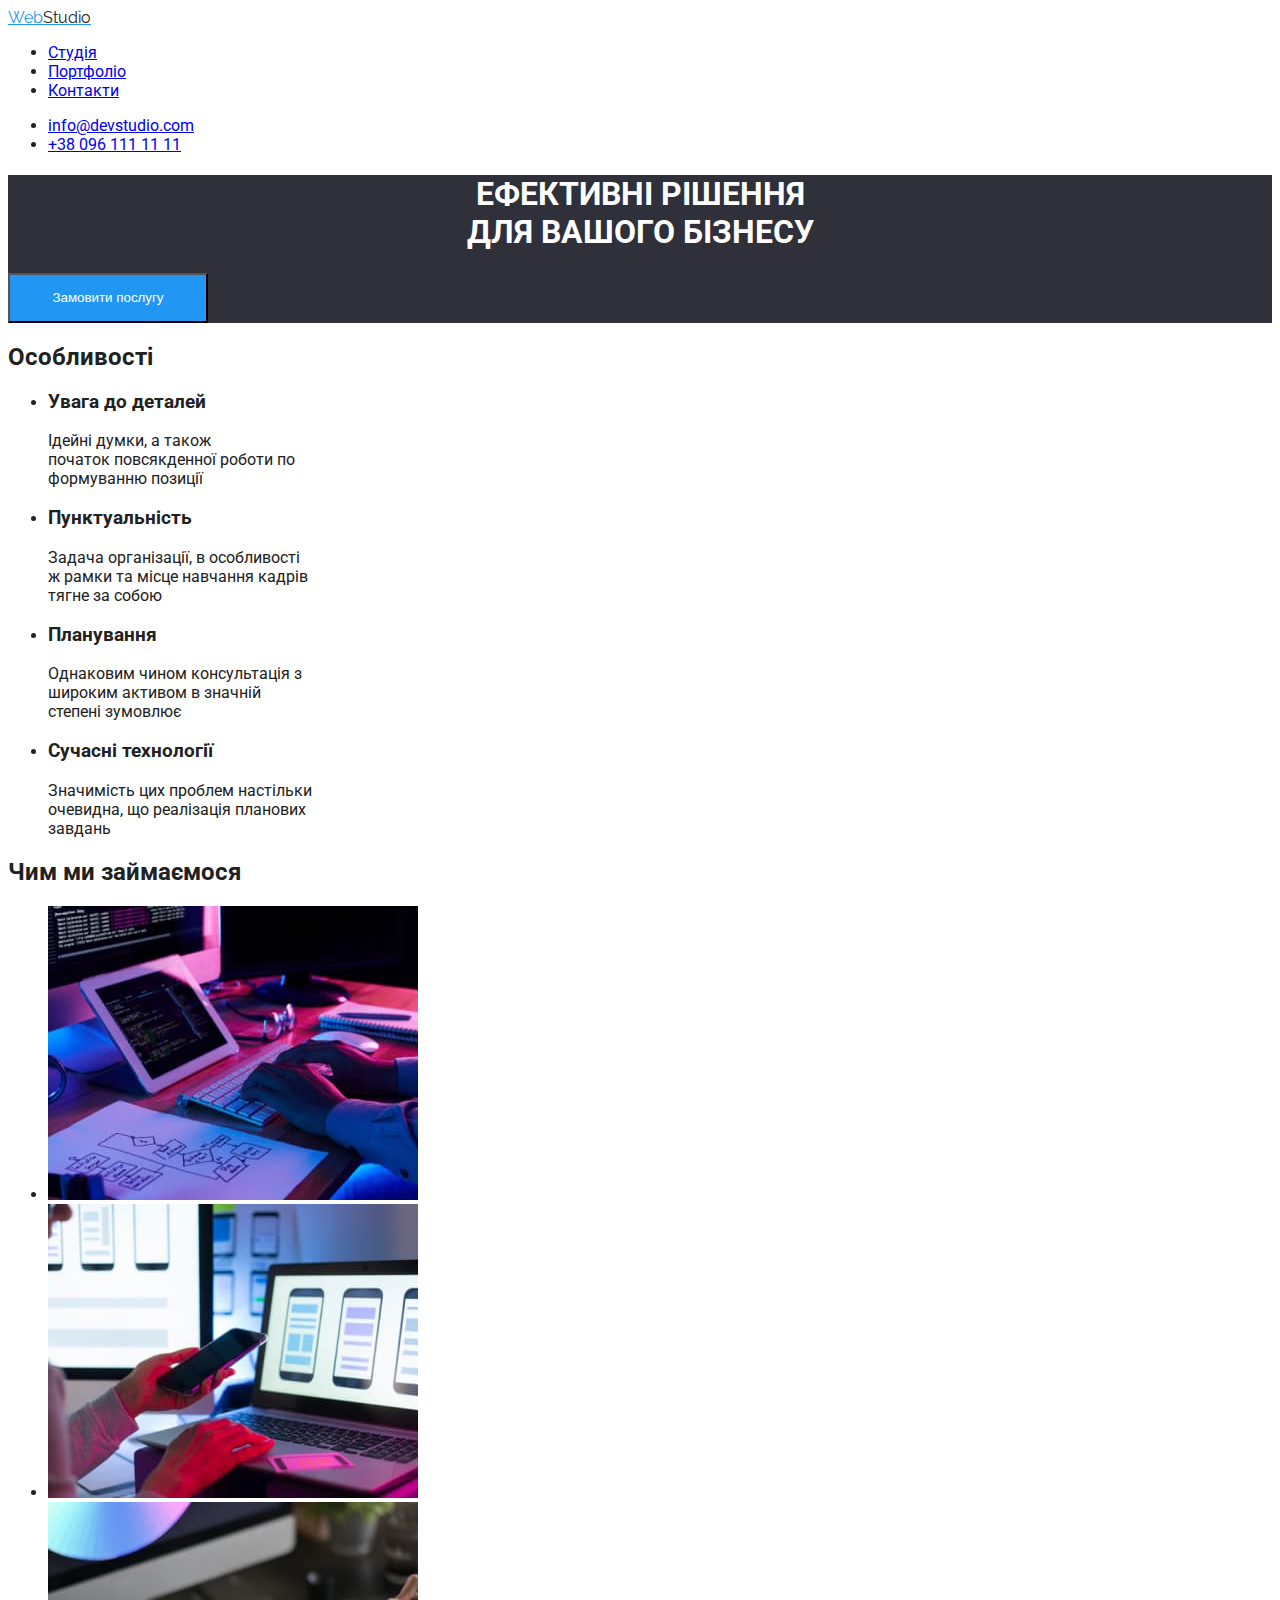
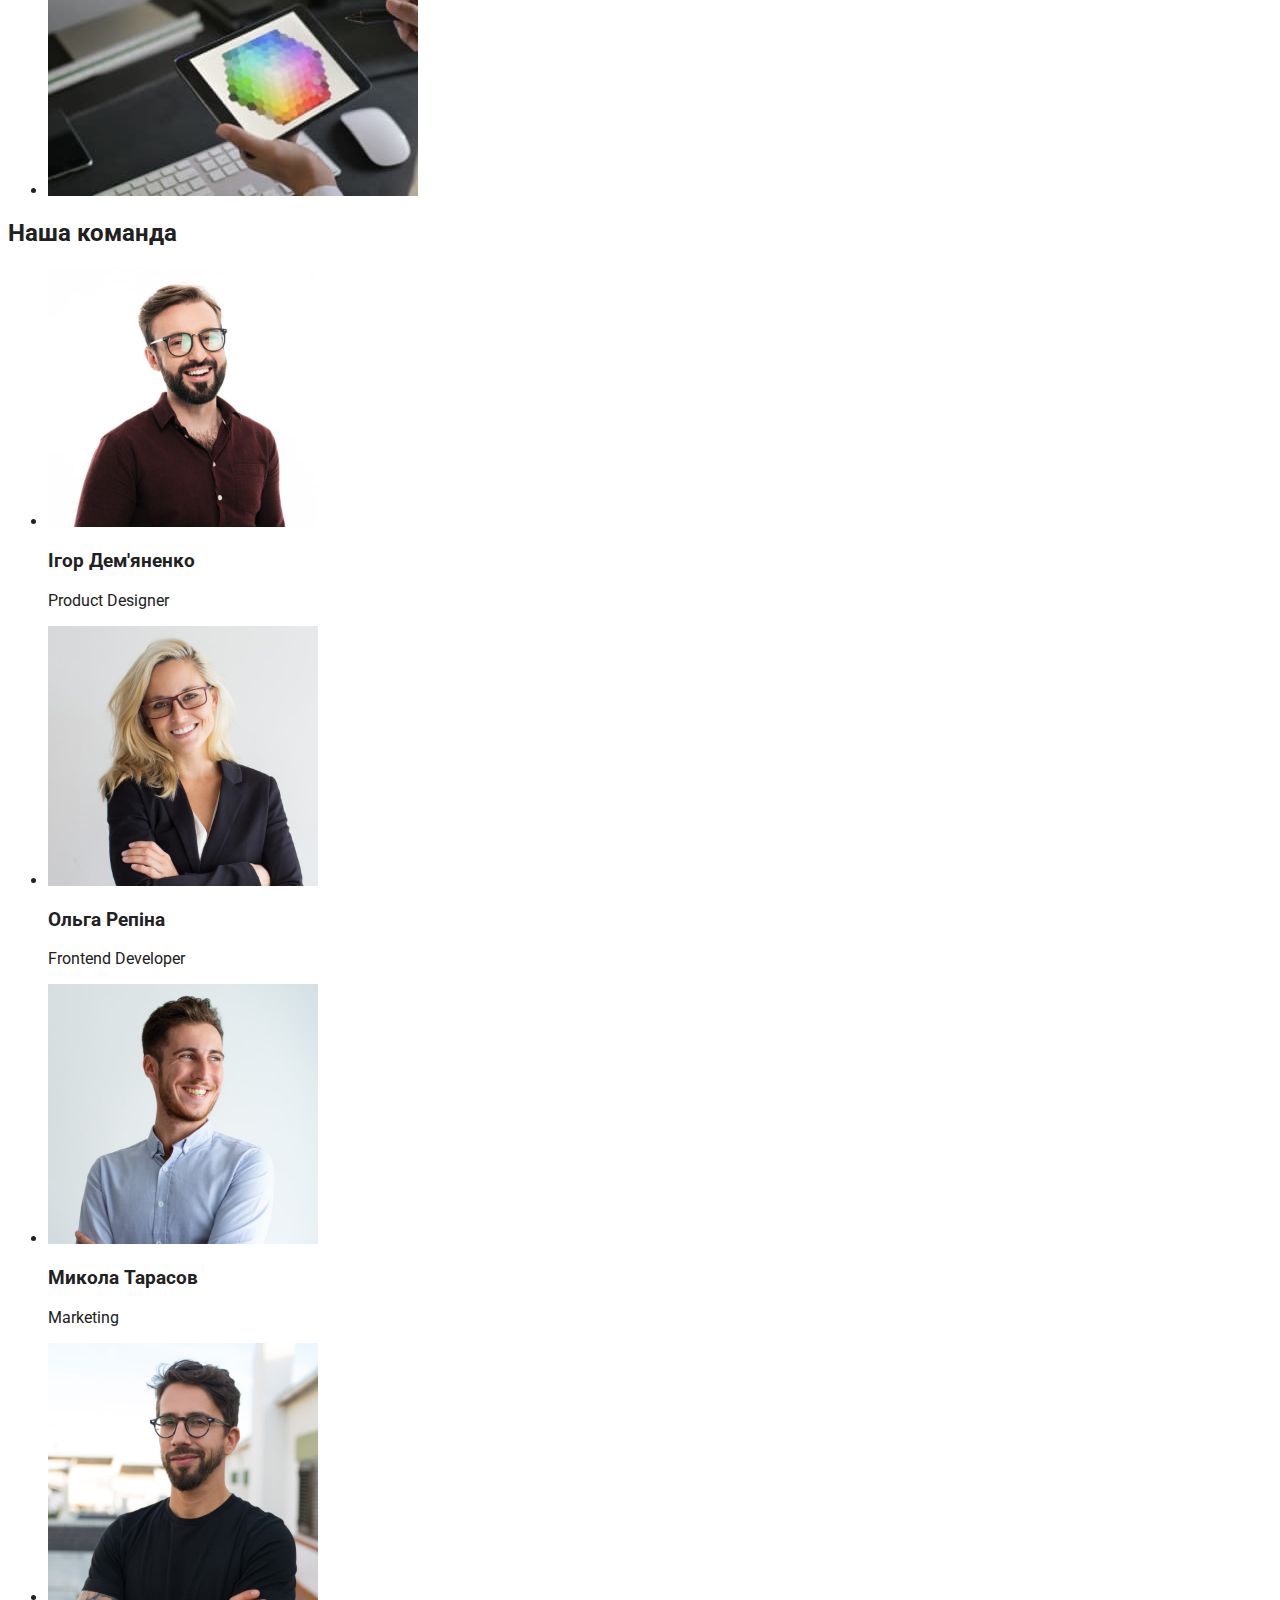
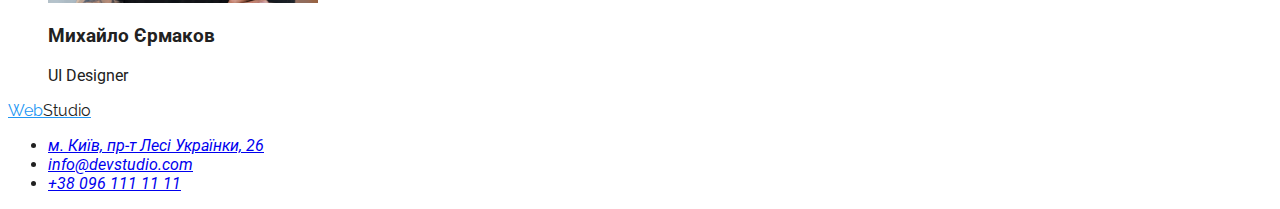
==== index.html @ 81fd1ab9 "Заново створений репозиторій" ====
<!DOCTYPE html>
<html lang="en">
<head>
    <meta charset="UTF-8">
    <meta http-equiv="X-UA-Compatible" content="IE=edge">
    <meta name="viewport" content="width=device-width, initial-scale=1.0">
    <title>WebStudio</title>
    <link rel="preconnect" href="https://fonts.googleapis.com">
    <link rel="preconnect" href="https://fonts.gstatic.com" crossorigin>
    <link href="https://fonts.googleapis.com/css2?family=Raleway:wght@700&family=Roboto:wght@400;500;700;900&display=swap" 
        rel="stylesheet">
    <link rel="stylesheet" href="./css/styles.css">
</head>
<body>
    <!-- Шапка сторінки    -->
    <header>
        <a href="./index.html" class="maintitle">Web<span class="titletextcolor">Studio</span></a>
        <nav>
            <ul>
                <li><a href="./index.html">Студія</a></li>
                <li><a href="./portfolio.html">Портфоліо</a></li>
                <li><a href="#">Контакти</a></li>
            </ul>
        </nav>
        <ul>
        <li><a href="mailto:info@devstudio.com">info@devstudio.com</a></li>
        <li><a href="tel:+380961111111">+38 096 111 11 11</a></li>
        </ul>
    </header>
    <!-- Основна частина сторінки    -->
    <main>
        <!-- Блок з гаслом та кнопкою замовлення послуг    -->
        <section class="hero">
            <h1 class="herotitle">ЕФЕКТИВНІ РІШЕННЯ <br> ДЛЯ ВАШОГО БІЗНЕСУ</h1>
            <button type="button" class="buttonmain">Замовити послугу</button>
        </section>
        <!-- Блок особливостей та чим ми займаємося    -->
        <section>
            <h2>Особливості</h2>
            <ul>
                <li>
                    <h3>Увага до деталей</h3>
                    <p>Ідейні думки, а також <br> початок повсякденної роботи по <br> формуванню позиції</p>
                </li>
                <li>
                    <h3>Пунктуальність</h3>
                    <p>Задача організації, в особливості <br> ж рамки та місце навчання кадрів <br> тягне за собою</p>
                </li>
                <li>
                    <h3>Планування</h3>
                    <p>Однаковим чином консультація з <br> широким активом в значній <br> степені зумовлює</p>
                </li>
                <li>
                    <h3>Сучасні технології</h3>
                    <p>Значимість цих проблем настільки <br> очевидна, що реалізація планових <br> завдань</p>
                </li>
            </ul>
        </section>
        <section>
            <h2>Чим ми займаємося</h2>
            <ul>
                <li><img src="./images/img1.1opt.jpg" alt="Створення плану дій" width="370"></li>
                <li><img src="./images/img1.2opt.jpg" alt="Розробка дизайну" width="370"></li>
                <li><img src="./images/img1.3opt.jpg" alt="Кольористика" width="370"></li>
            </ul>
        </section>
        <section>
            <h2>Наша команда</h2>
            <ul>
                <li>
                    <img src="./images/img2.1opt.jpg" alt="Ігор Дем'яненко" width="270">
                        <h3>Ігор Дем'яненко</h3>
                        <p>Product Designer</p>
                </li>
                <li>
                    <img src="./images/img2.2opt.jpg" alt="Ольга Репіна" width="270">
                        <h3>Ольга Репіна</h3>
                        <p>Frontend Developer</p>
                </li>
                <li>
                    <img src="./images/img2.3opt.jpg" alt="Микола Тарасов" width="270">
                        <h3>Микола Тарасов</h3>
                        <p>Marketing</p>
                </li>
                <li>
                    <img src="./images/img2.4opt.jpg" alt="Михайло Єрмаков" width="270">
                        <h3>Михайло Єрмаков</h3>
                        <p>UI Designer</p>
                </li>
            </ul>
        </section>
    </main>
    <!-- Підвал сторінки    -->
    <footer>
        <a href="./index.html" class="maintitle">Web<span class="titletextcolor">Studio</span></a>
        <address>
            <ul>
                <li><a href="https://goo.gl/maps/hZoYiyH5EYy9L1387">м. Київ, пр-т Лесі Українки, 26</a></li>
                <li><a href="mailto:info@devstudio.com">info@devstudio.com</a></li>
                <li><a href="tel:+380961111111">+38 096 111 11 11</a></li>
            </ul>
        </address>
    </footer>
</body>
</html>
---- css/styles.css ----
:root {
    --bluecolor: #2196f3;
    --whitecolor: #ffffff;
    --maincolor: #212121;
}
body {
    font-family: 'Roboto', 'Helvetica', sans-serif;
    color: var(--maincolor);
}
.maintitle {
    font-family: 'Raleway', sans-serif;
    color: var(--bluecolor);
}
.buttonmain {
    cursor: pointer;
    background: var(--bluecolor);
    color: var(--whitecolor);
    width: 200px;
    height: 50px;
}
.hero {
    background: #2f303a;
}
.herotitle {
    color: var(--whitecolor);
    text-align: center;
}
.filtrbutton {
    cursor: pointer;
    background-color: #f5f4fa;
    color: var(--maincolor);
}
.filtrbutton:hover, .filtrbutton:focus {
    cursor: pointer;
    background-color: var(--bluecolor);
    color: var(--whitecolor); 
}
.titletextcolor {
    color: var(--maincolor);
}
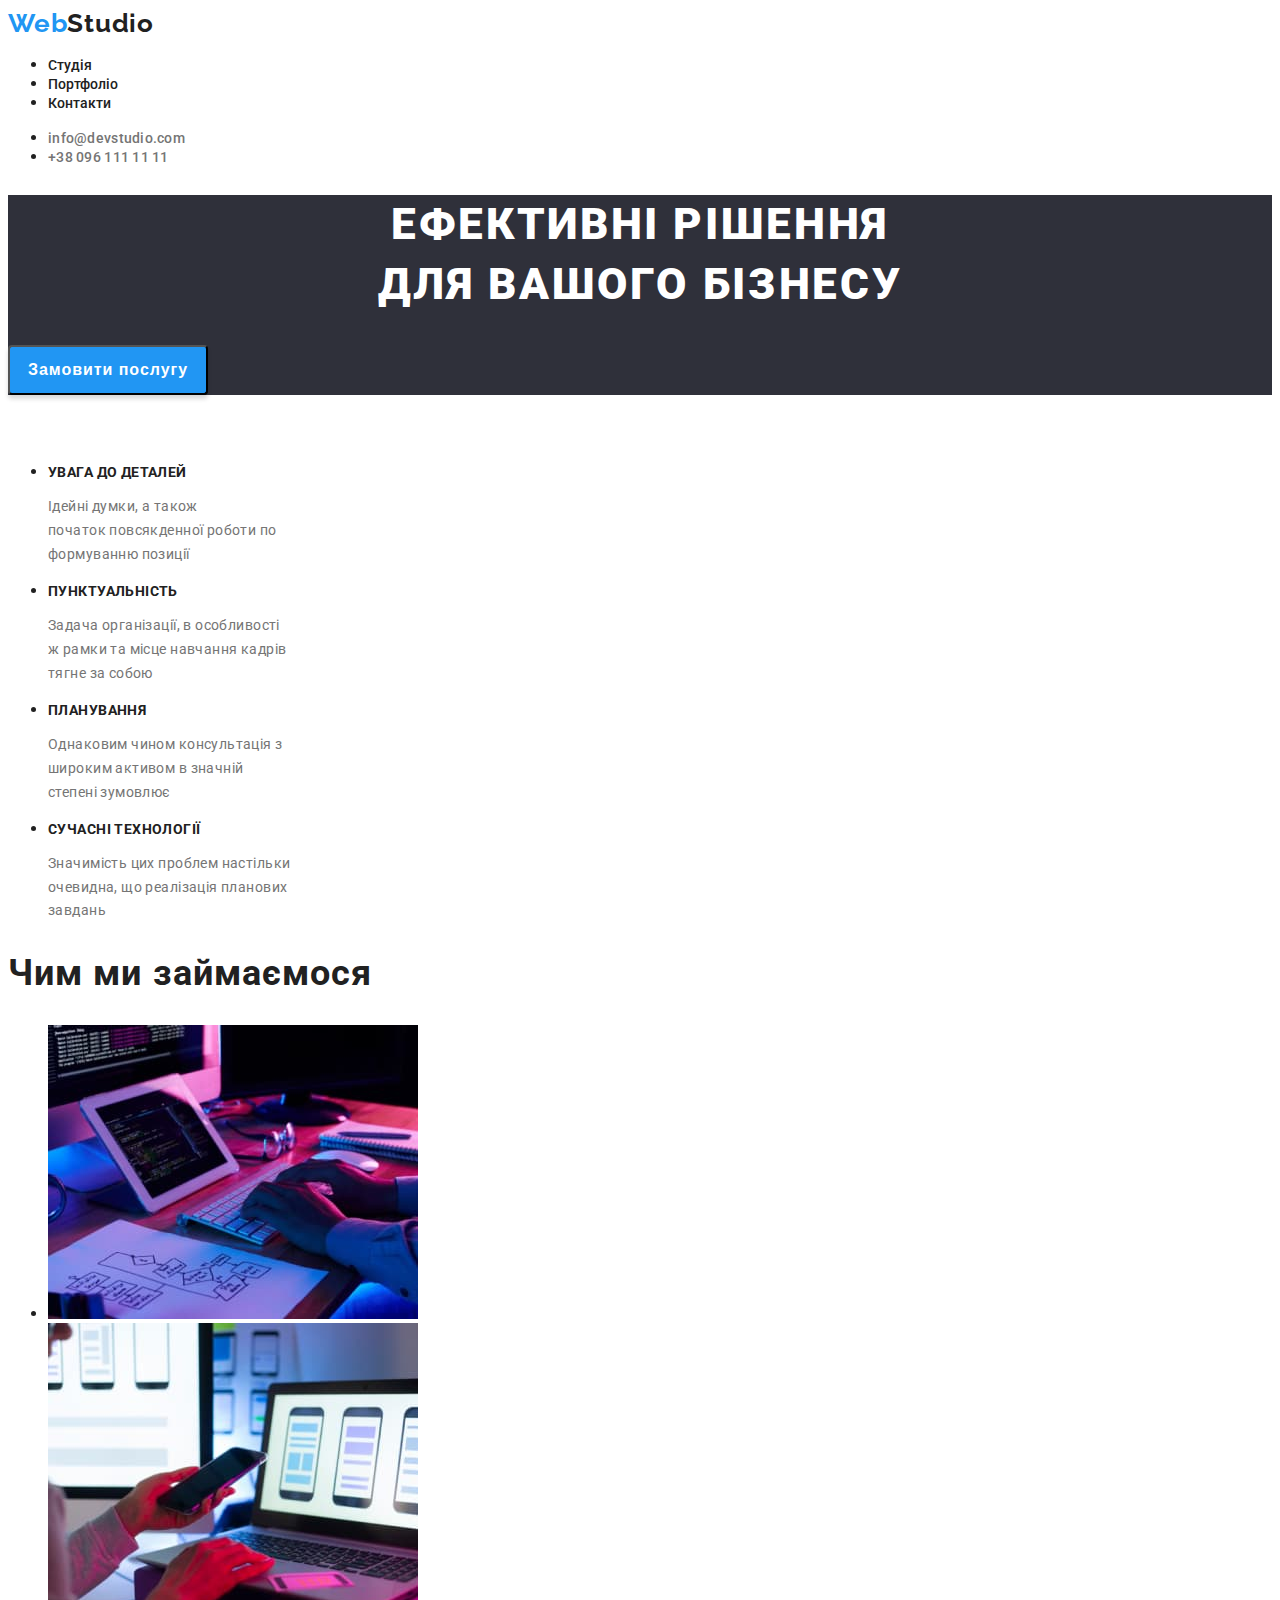
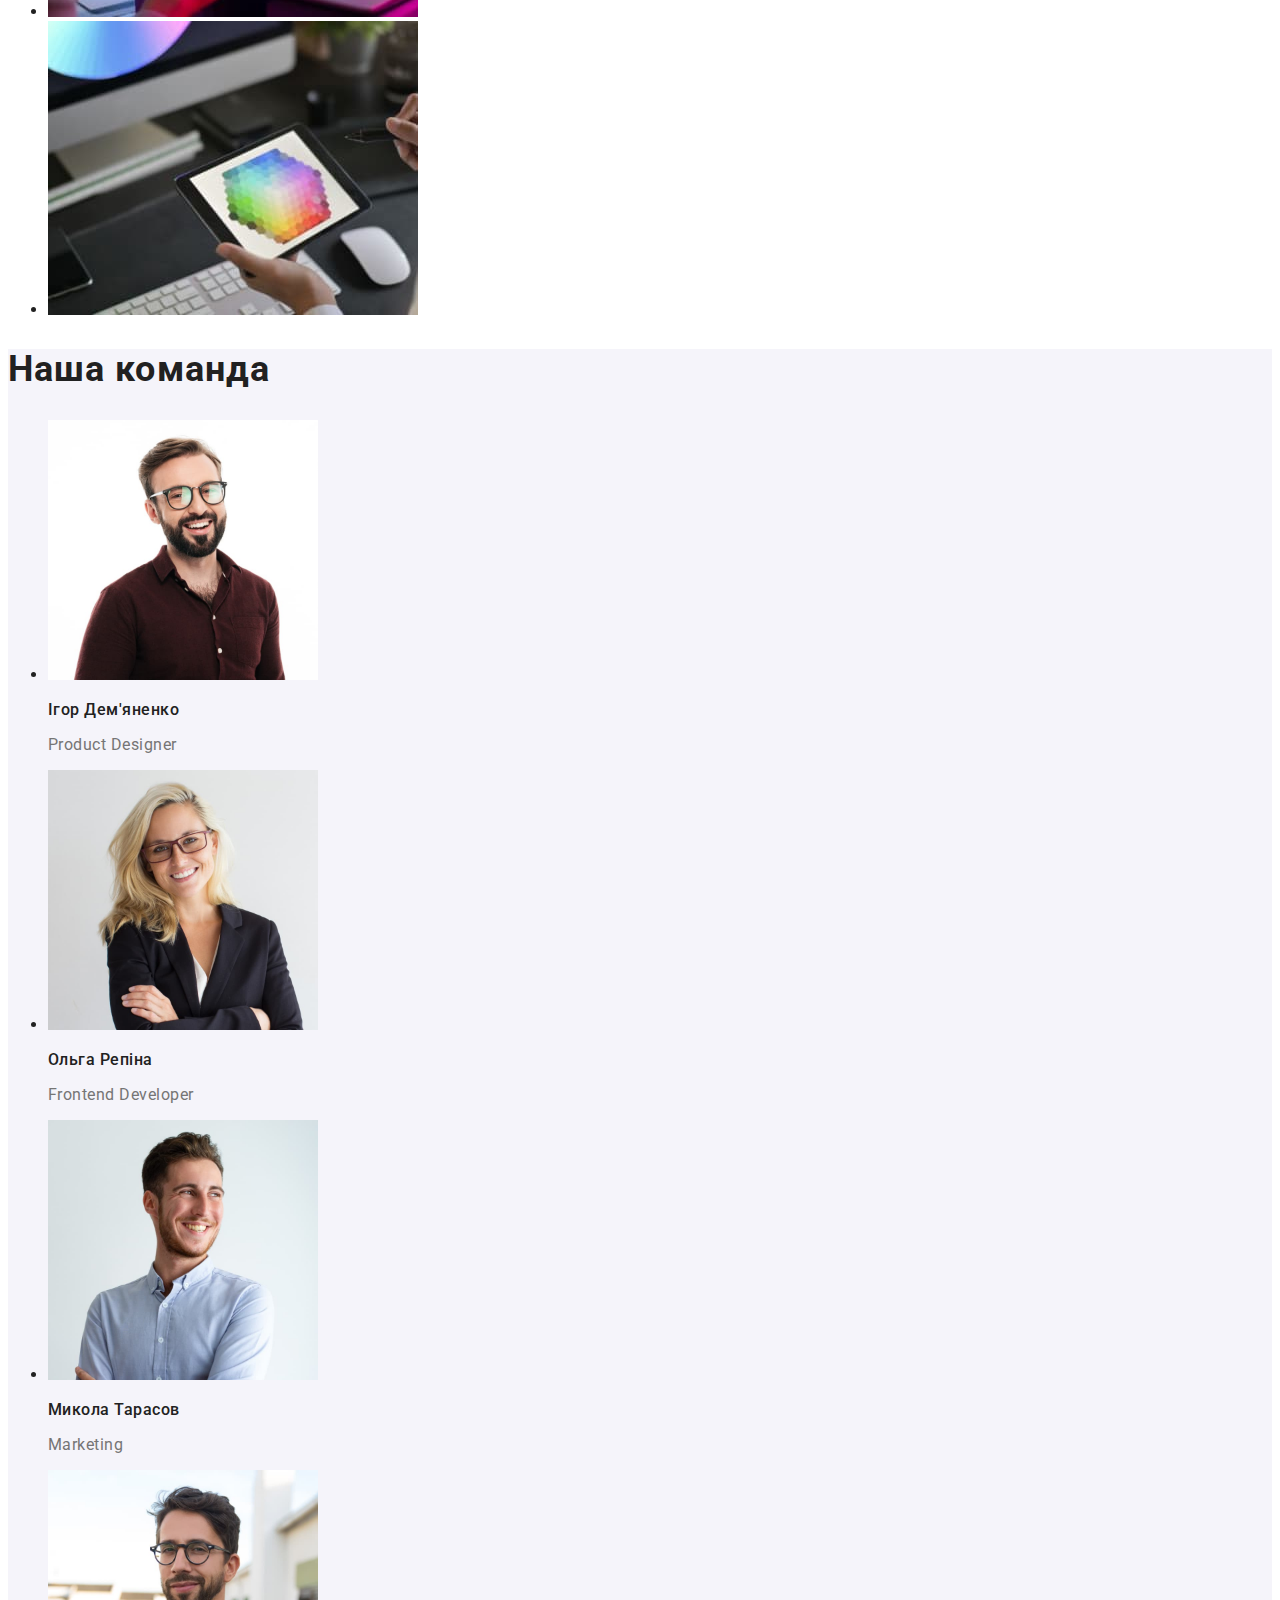
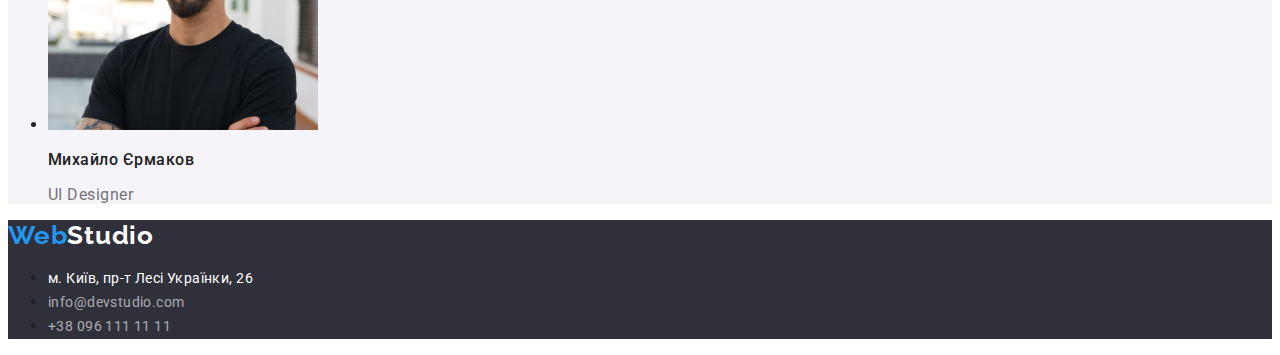
==== commit 05111fc2: "Фінальна версія" ====
--- a/index.html
+++ b/index.html
@@ -17,14 +17,14 @@
         <a href="./index.html" class="maintitle">Web<span class="titletextcolor">Studio</span></a>
         <nav>
             <ul>
-                <li><a href="./index.html">Студія</a></li>
-                <li><a href="./portfolio.html">Портфоліо</a></li>
-                <li><a href="#">Контакти</a></li>
+                <li><a href="./index.html" class="navigationlink">Студія</a></li>
+                <li><a href="./portfolio.html" class="navigationlink">Портфоліо</a></li>
+                <li><a href="#" class="navigationlink">Контакти</a></li>
             </ul>
         </nav>
         <ul>
-        <li><a href="mailto:info@devstudio.com">info@devstudio.com</a></li>
-        <li><a href="tel:+380961111111">+38 096 111 11 11</a></li>
+        <li><a href="mailto:info@devstudio.com" class="navigationcontact">info@devstudio.com</a></li>
+        <li><a href="tel:+380961111111" class="navigationcontact">+38 096 111 11 11</a></li>
         </ul>
     </header>
     <!-- Основна частина сторінки    -->
@@ -36,68 +36,68 @@
         </section>
         <!-- Блок особливостей та чим ми займаємося    -->
         <section>
-            <h2>Особливості</h2>
+            <h2 class="titlenone">Особливості</h2>
             <ul>
                 <li>
-                    <h3>Увага до деталей</h3>
-                    <p>Ідейні думки, а також <br> початок повсякденної роботи по <br> формуванню позиції</p>
+                    <h3 class="features">Увага до деталей</h3>
+                    <p class="text">Ідейні думки, а також <br> початок повсякденної роботи по <br> формуванню позиції</p>
                 </li>
                 <li>
-                    <h3>Пунктуальність</h3>
-                    <p>Задача організації, в особливості <br> ж рамки та місце навчання кадрів <br> тягне за собою</p>
+                    <h3 class="features">Пунктуальність</h3>
+                    <p class="text">Задача організації, в особливості <br> ж рамки та місце навчання кадрів <br> тягне за собою</p>
                 </li>
                 <li>
-                    <h3>Планування</h3>
-                    <p>Однаковим чином консультація з <br> широким активом в значній <br> степені зумовлює</p>
+                    <h3 class="features">Планування</h3>
+                    <p class="text">Однаковим чином консультація з <br> широким активом в значній <br> степені зумовлює</p>
                 </li>
                 <li>
-                    <h3>Сучасні технології</h3>
-                    <p>Значимість цих проблем настільки <br> очевидна, що реалізація планових <br> завдань</p>
+                    <h3 class="features">Сучасні технології</h3>
+                    <p class="text">Значимість цих проблем настільки <br> очевидна, що реалізація планових <br> завдань</p>
                 </li>
             </ul>
         </section>
         <section>
-            <h2>Чим ми займаємося</h2>
+            <h2 class="secondtitle">Чим ми займаємося</h2>
             <ul>
                 <li><img src="./images/img1.1opt.jpg" alt="Створення плану дій" width="370"></li>
                 <li><img src="./images/img1.2opt.jpg" alt="Розробка дизайну" width="370"></li>
                 <li><img src="./images/img1.3opt.jpg" alt="Кольористика" width="370"></li>
             </ul>
         </section>
-        <section>
-            <h2>Наша команда</h2>
+        <section class="ourteam">
+            <h2 class="secondtitle">Наша команда</h2>
             <ul>
                 <li>
                     <img src="./images/img2.1opt.jpg" alt="Ігор Дем'яненко" width="270">
-                        <h3>Ігор Дем'яненко</h3>
-                        <p>Product Designer</p>
+                        <h3 class="workers">Ігор Дем'яненко</h3>
+                        <p class="position">Product Designer</p>
                 </li>
                 <li>
                     <img src="./images/img2.2opt.jpg" alt="Ольга Репіна" width="270">
-                        <h3>Ольга Репіна</h3>
-                        <p>Frontend Developer</p>
+                        <h3 class="workers">Ольга Репіна</h3>
+                        <p class="position">Frontend Developer</p>
                 </li>
                 <li>
                     <img src="./images/img2.3opt.jpg" alt="Микола Тарасов" width="270">
-                        <h3>Микола Тарасов</h3>
-                        <p>Marketing</p>
+                        <h3 class="workers">Микола Тарасов</h3>
+                        <p class="position">Marketing</p>
                 </li>
                 <li>
                     <img src="./images/img2.4opt.jpg" alt="Михайло Єрмаков" width="270">
-                        <h3>Михайло Єрмаков</h3>
-                        <p>UI Designer</p>
+                        <h3 class="workers">Михайло Єрмаков</h3>
+                        <p class="position">UI Designer</p>
                 </li>
             </ul>
         </section>
     </main>
     <!-- Підвал сторінки    -->
-    <footer>
-        <a href="./index.html" class="maintitle">Web<span class="titletextcolor">Studio</span></a>
+    <footer class="hero">
+        <a href="./index.html" class="maintitle">Web<span class="titletextheader">Studio</span></a>
         <address>
             <ul>
-                <li><a href="https://goo.gl/maps/hZoYiyH5EYy9L1387">м. Київ, пр-т Лесі Українки, 26</a></li>
-                <li><a href="mailto:info@devstudio.com">info@devstudio.com</a></li>
-                <li><a href="tel:+380961111111">+38 096 111 11 11</a></li>
+                <li><a href="https://goo.gl/maps/hZoYiyH5EYy9L1387" class="contactaddress">м. Київ, пр-т Лесі Українки, 26</a></li>
+                <li><a href="mailto:info@devstudio.com" class="contactfooter">info@devstudio.com</a></li>
+                <li><a href="tel:+380961111111" class="contactfooter">+38 096 111 11 11</a></li>
             </ul>
         </address>
     </footer>
--- a/css/styles.css
+++ b/css/styles.css
@@ -2,6 +2,9 @@
     --bluecolor: #2196f3;
     --whitecolor: #ffffff;
     --maincolor: #212121;
+    --navcontactcolor: #757575;
+    --backgroundcolordark: #2f303a;
+    --backgroundcolorlight: #f5f4fa;
 }
 body {
     font-family: 'Roboto', 'Helvetica', sans-serif;
@@ -10,6 +13,11 @@
 .maintitle {
     font-family: 'Raleway', sans-serif;
     color: var(--bluecolor);
+    text-decoration: none;
+    font-weight: 700;
+    font-size: 26px;
+    line-height: 1.19;
+    letter-spacing: 0.03em;
 }
 .buttonmain {
     cursor: pointer;
@@ -17,18 +25,35 @@
     color: var(--whitecolor);
     width: 200px;
     height: 50px;
+    font-weight: 700;
+    font-size: 16px;
+    line-height: 1.875;
+    letter-spacing: 0.06em;
+    border-radius: 4px;
+    box-shadow: 0px 4px 4px rgba(0, 0, 0, 0.15);
 }
 .hero {
-    background: #2f303a;
+    background: var(--backgroundcolordark);
 }
 .herotitle {
     color: var(--whitecolor);
     text-align: center;
+    font-weight: 900;
+    font-size: 44px;
+    line-height: 1.36;
+    letter-spacing: 0.06em;
 }
 .filtrbutton {
     cursor: pointer;
     background-color: #f5f4fa;
     color: var(--maincolor);
+    font-weight: 500;
+    font-size: 16px;
+    line-height: 1.61;
+    letter-spacing: 0.03em;
+    border-radius: 4px;
+    border-color: #ffffff;
+    border-style: hidden;
 }
 .filtrbutton:hover, .filtrbutton:focus {
     cursor: pointer;
@@ -37,4 +62,97 @@
 }
 .titletextcolor {
     color: var(--maincolor);
+}
+.navigationlink {
+    color: var(--maincolor);
+    text-decoration: none;
+    font-weight: 500;
+    font-size: 14px;
+    line-height: 1.14;
+}
+.navigationlink:hover, .navigationlink:focus, .navigationcontact:hover, .navigationcontact:focus {
+    color: var(--bluecolor);
+}
+.navigationcontact {
+    color: var(--navcontactcolor);
+    text-decoration: none;
+    font-weight: 500;
+    font-size: 14px;
+    line-height: 1.14;
+    letter-spacing: 0.02em;
+}
+.contactaddress {
+    color: var(--whitecolor);
+    text-decoration: none;
+    font-style: normal;
+    font-size: 14px;
+    line-height: 1.71;
+    letter-spacing: 0.03em;
+}
+.contactfooter {
+    color: rgba(255, 255, 255, 0.6);
+    text-decoration: none;
+    font-style: normal;
+    font-size: 14px;
+    line-height: 1.71;
+    letter-spacing: 0.03em;
+}
+.titletextheader {
+    color: var(--whitecolor);
+}
+.titlenone {
+    color: rgba(0, 0, 0, 0);
+}
+.secondtitle {
+    color: var(--maincolor);
+    font-weight: 700;
+    font-size: 36px;
+    line-height: 1.16;
+    letter-spacing: 0.03em;
+}
+.ourteam {
+    background-color: var(--backgroundcolorlight);
+}
+.features {
+    color: var(--maincolor);
+    font-weight: 700;
+    font-size: 14px;
+    line-height: 1.14;
+    letter-spacing: 0.03em;
+    text-transform: uppercase;
+}
+.workers {
+    color: var(--maincolor);
+    font-weight: 500;
+    font-size: 16px;
+    line-height: 1.1875;
+    letter-spacing: 0.03em;
+}
+.position {
+    color: var(--navcontactcolor);
+    font-size: 16px;
+    line-height: 1.1875;
+    letter-spacing: 0.03em;
+}
+.text {
+    color: var(--navcontactcolor);
+    font-size: 14px;
+    line-height: 1.71;
+    letter-spacing: 0.03em;
+}
+.projectname {
+    color: var(--maincolor);
+    font-weight: 700;
+    font-size: 18px;
+    line-height: 2.0;
+    letter-spacing: 0.06em;
+}
+.projecttype {
+    color: var(--navcontactcolor);
+    font-size: 16px;
+    line-height: 1.88;
+    letter-spacing: 0.03em;
+}
+.markernone {
+    list-style-type: none;
 }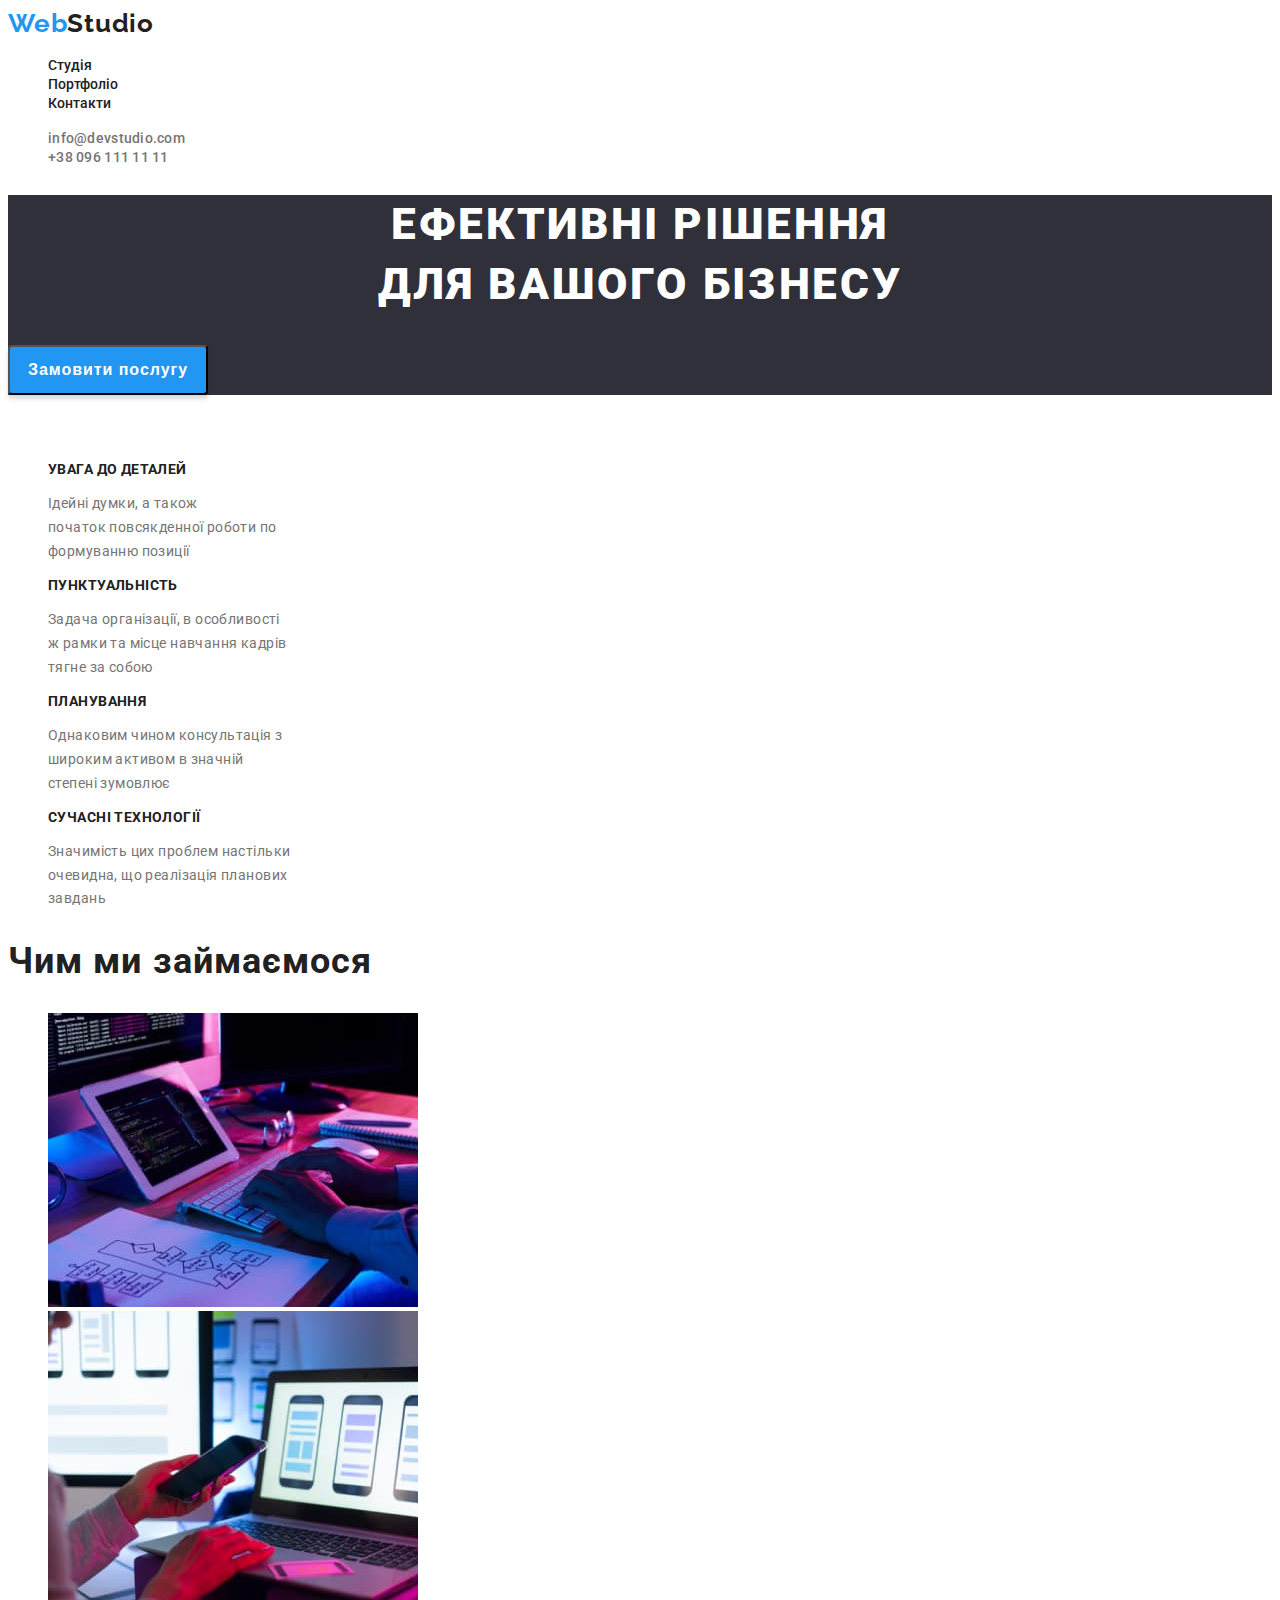
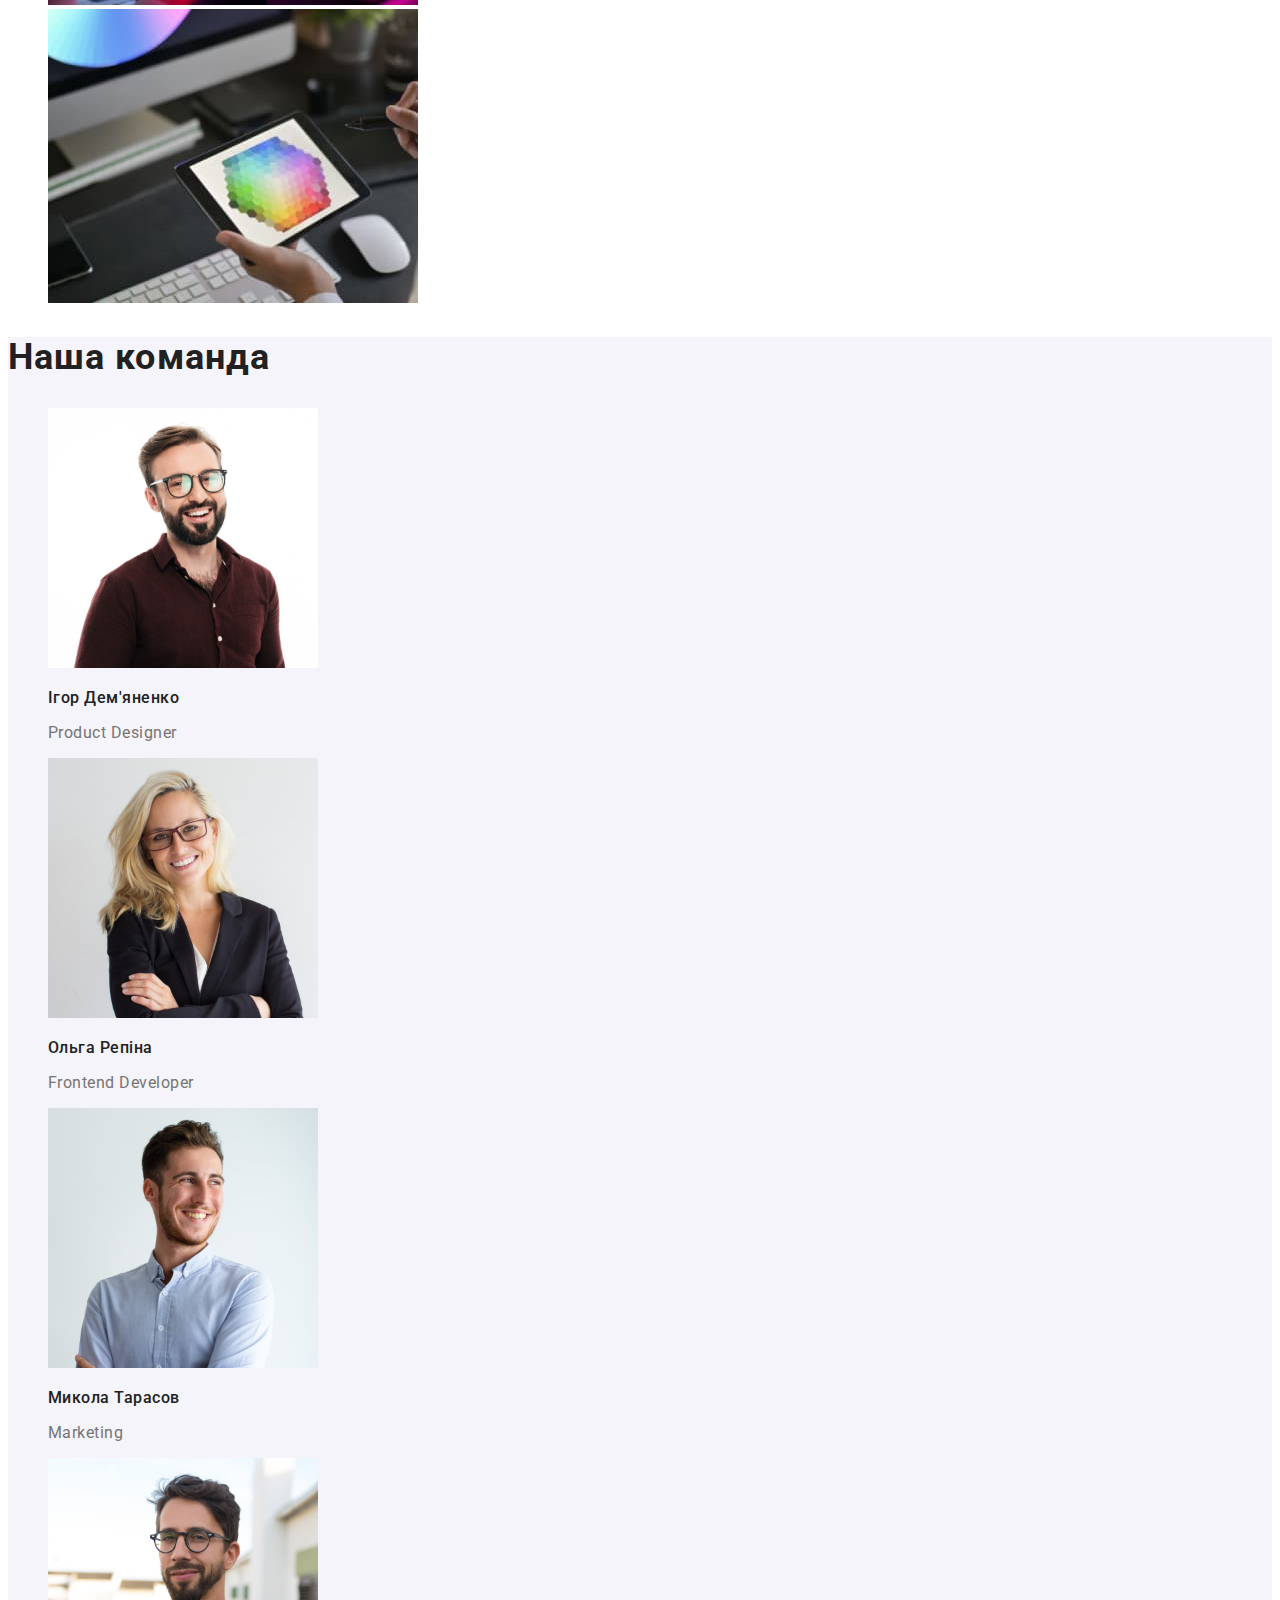
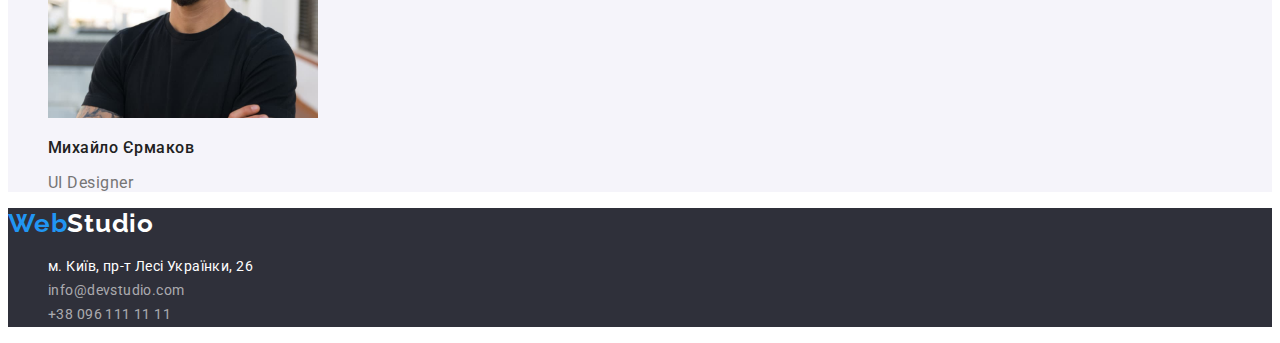
==== commit ed070c35: "Фінальна версія без маркерів списку" ====
--- a/index.html
+++ b/index.html
@@ -16,13 +16,13 @@
     <header>
         <a href="./index.html" class="maintitle">Web<span class="titletextcolor">Studio</span></a>
         <nav>
-            <ul>
+            <ul style="list-style-type: none;">
                 <li><a href="./index.html" class="navigationlink">Студія</a></li>
                 <li><a href="./portfolio.html" class="navigationlink">Портфоліо</a></li>
                 <li><a href="#" class="navigationlink">Контакти</a></li>
             </ul>
         </nav>
-        <ul>
+        <ul style="list-style-type: none;">
         <li><a href="mailto:info@devstudio.com" class="navigationcontact">info@devstudio.com</a></li>
         <li><a href="tel:+380961111111" class="navigationcontact">+38 096 111 11 11</a></li>
         </ul>
@@ -37,7 +37,7 @@
         <!-- Блок особливостей та чим ми займаємося    -->
         <section>
             <h2 class="titlenone">Особливості</h2>
-            <ul>
+            <ul style="list-style-type: none;">
                 <li>
                     <h3 class="features">Увага до деталей</h3>
                     <p class="text">Ідейні думки, а також <br> початок повсякденної роботи по <br> формуванню позиції</p>
@@ -58,7 +58,7 @@
         </section>
         <section>
             <h2 class="secondtitle">Чим ми займаємося</h2>
-            <ul>
+            <ul style="list-style-type: none;">
                 <li><img src="./images/img1.1opt.jpg" alt="Створення плану дій" width="370"></li>
                 <li><img src="./images/img1.2opt.jpg" alt="Розробка дизайну" width="370"></li>
                 <li><img src="./images/img1.3opt.jpg" alt="Кольористика" width="370"></li>
@@ -66,7 +66,7 @@
         </section>
         <section class="ourteam">
             <h2 class="secondtitle">Наша команда</h2>
-            <ul>
+            <ul style="list-style-type: none;">
                 <li>
                     <img src="./images/img2.1opt.jpg" alt="Ігор Дем'яненко" width="270">
                         <h3 class="workers">Ігор Дем'яненко</h3>
@@ -94,7 +94,7 @@
     <footer class="hero">
         <a href="./index.html" class="maintitle">Web<span class="titletextheader">Studio</span></a>
         <address>
-            <ul>
+            <ul style="list-style-type: none;">
                 <li><a href="https://goo.gl/maps/hZoYiyH5EYy9L1387" class="contactaddress">м. Київ, пр-т Лесі Українки, 26</a></li>
                 <li><a href="mailto:info@devstudio.com" class="contactfooter">info@devstudio.com</a></li>
                 <li><a href="tel:+380961111111" class="contactfooter">+38 096 111 11 11</a></li>
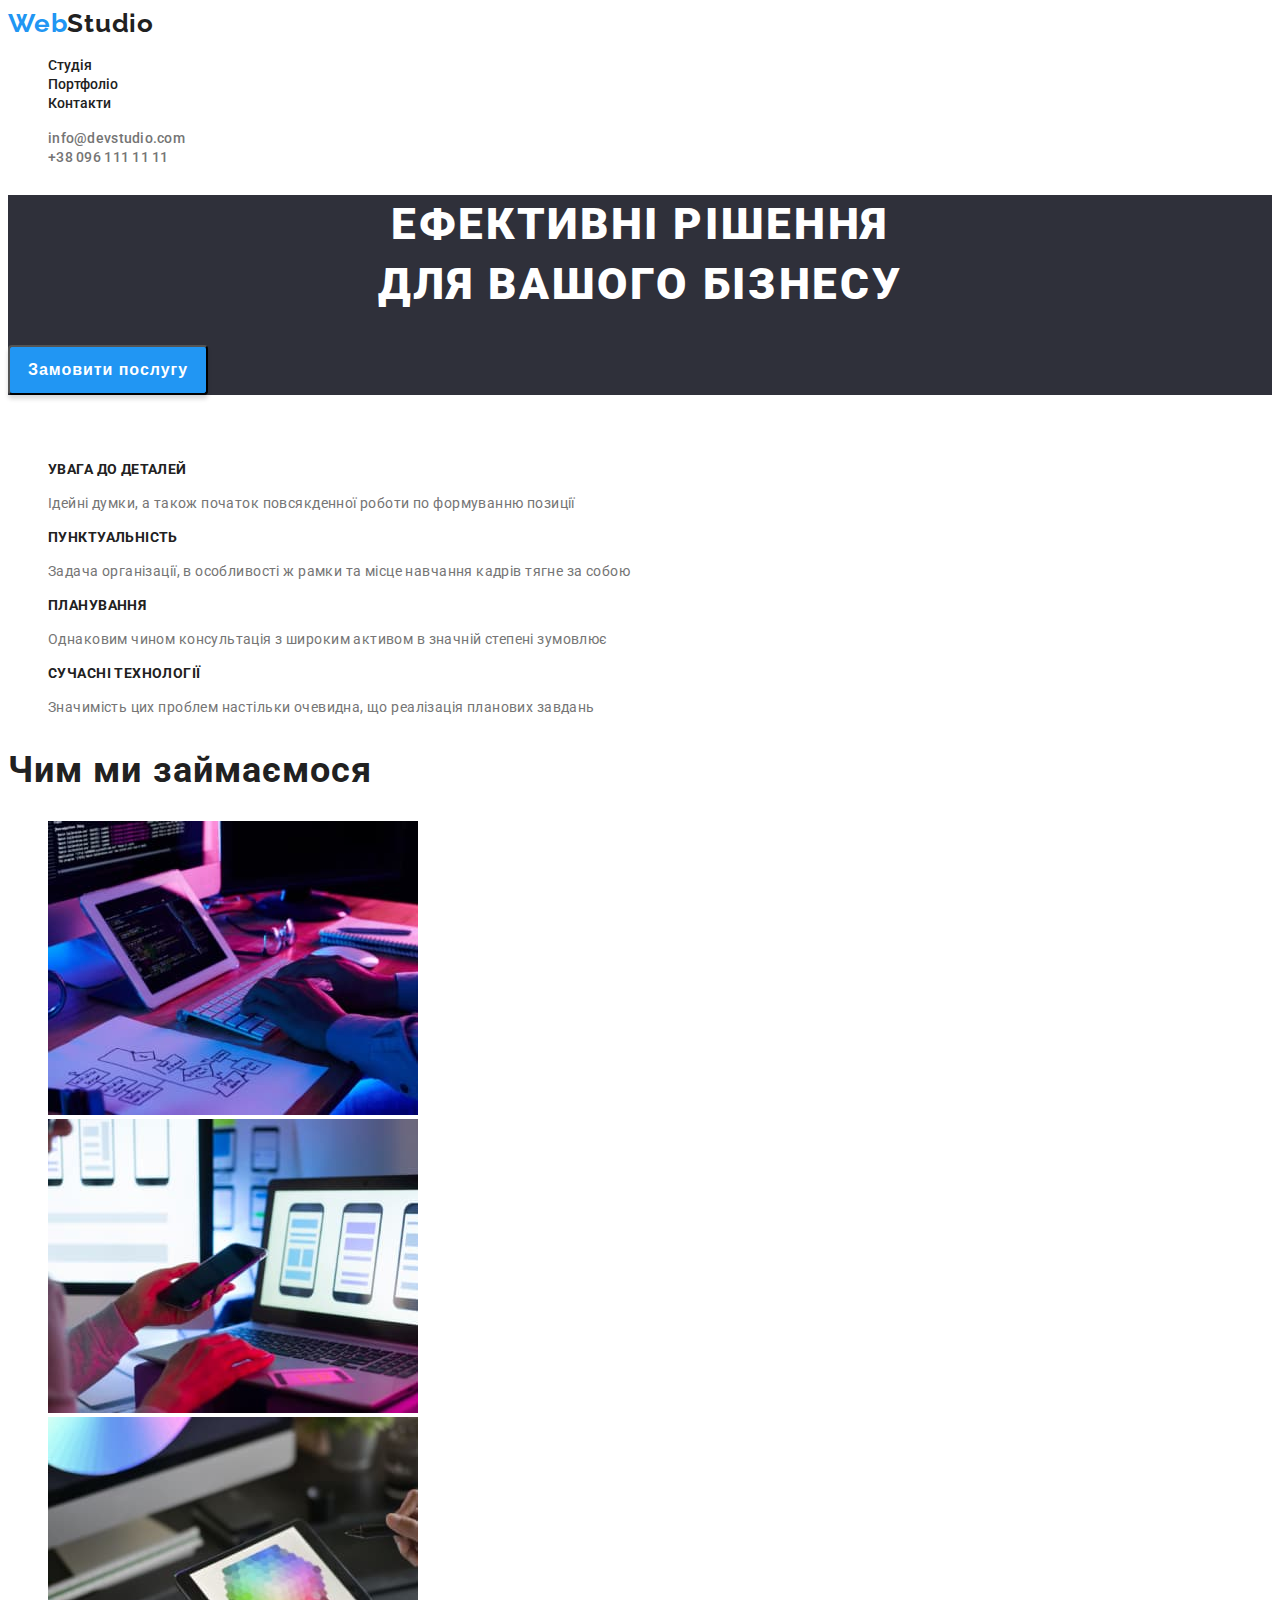
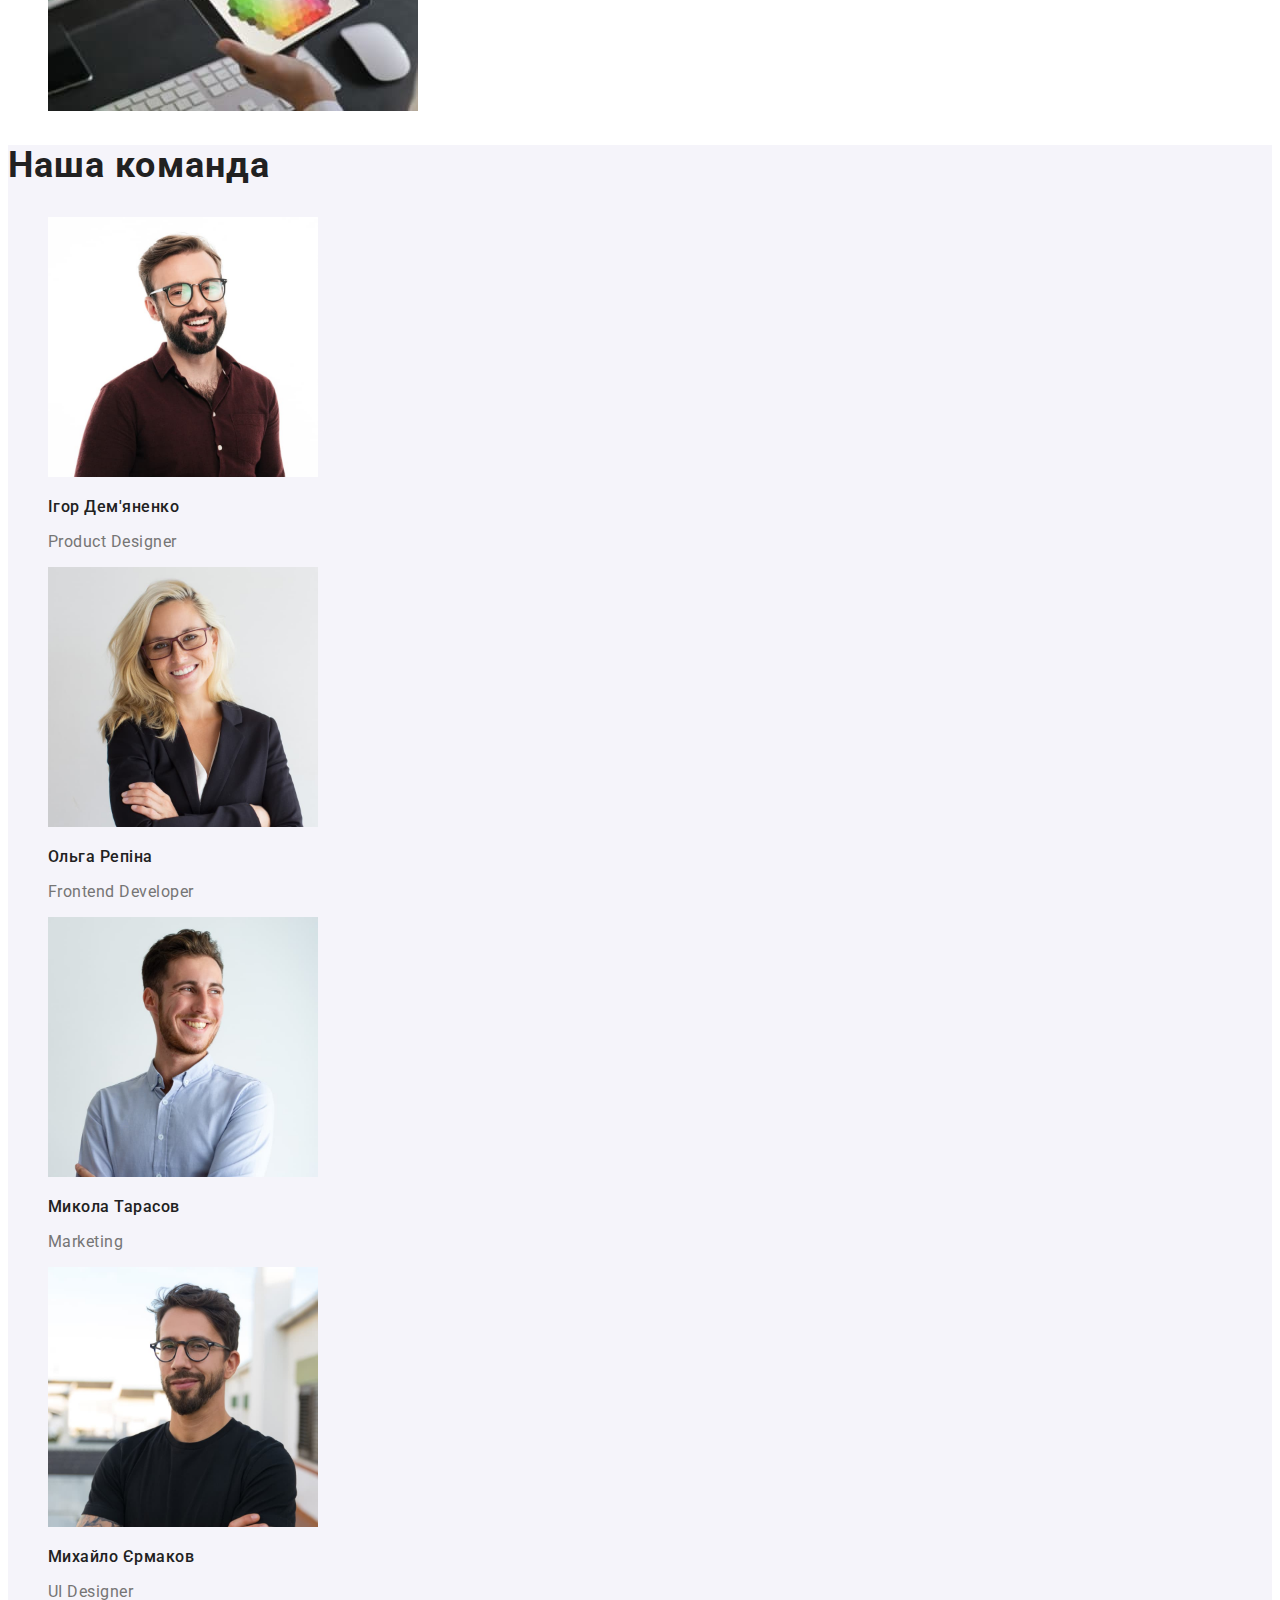
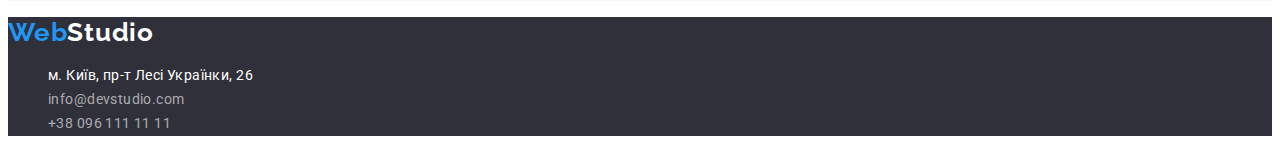
==== commit fc5352fc: "Правки фіналу" ====
--- a/index.html
+++ b/index.html
@@ -40,19 +40,19 @@
             <ul style="list-style-type: none;">
                 <li>
                     <h3 class="features">Увага до деталей</h3>
-                    <p class="text">Ідейні думки, а також <br> початок повсякденної роботи по <br> формуванню позиції</p>
+                    <p class="text">Ідейні думки, а також початок повсякденної роботи по формуванню позиції</p>
                 </li>
                 <li>
                     <h3 class="features">Пунктуальність</h3>
-                    <p class="text">Задача організації, в особливості <br> ж рамки та місце навчання кадрів <br> тягне за собою</p>
+                    <p class="text">Задача організації, в особливості ж рамки та місце навчання кадрів тягне за собою</p>
                 </li>
                 <li>
                     <h3 class="features">Планування</h3>
-                    <p class="text">Однаковим чином консультація з <br> широким активом в значній <br> степені зумовлює</p>
+                    <p class="text">Однаковим чином консультація з широким активом в значній степені зумовлює</p>
                 </li>
                 <li>
                     <h3 class="features">Сучасні технології</h3>
-                    <p class="text">Значимість цих проблем настільки <br> очевидна, що реалізація планових <br> завдань</p>
+                    <p class="text">Значимість цих проблем настільки очевидна, що реалізація планових завдань</p>
                 </li>
             </ul>
         </section>
--- a/css/styles.css
+++ b/css/styles.css
@@ -7,7 +7,7 @@
     --backgroundcolorlight: #f5f4fa;
 }
 body {
-    font-family: 'Roboto', 'Helvetica', sans-serif;
+    font-family: 'Roboto', sans-serif;
     color: var(--maincolor);
 }
 .maintitle {
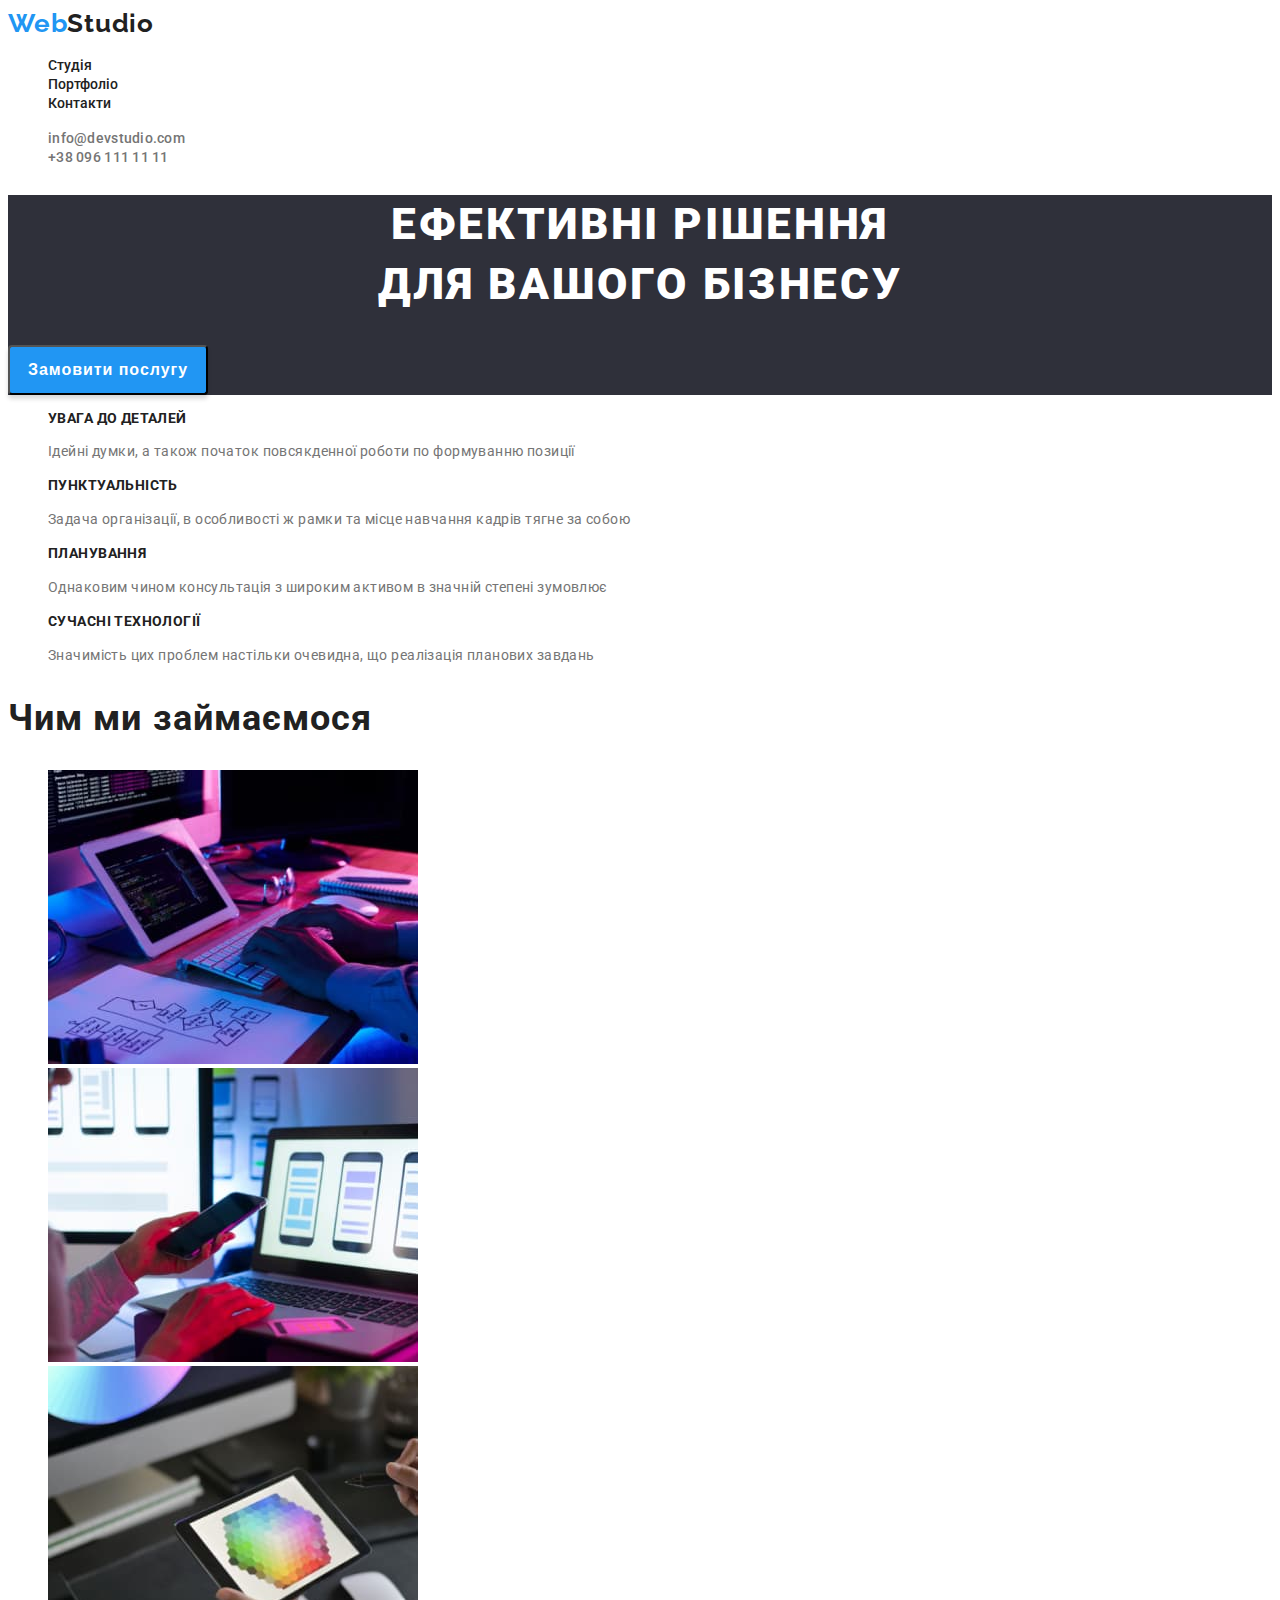
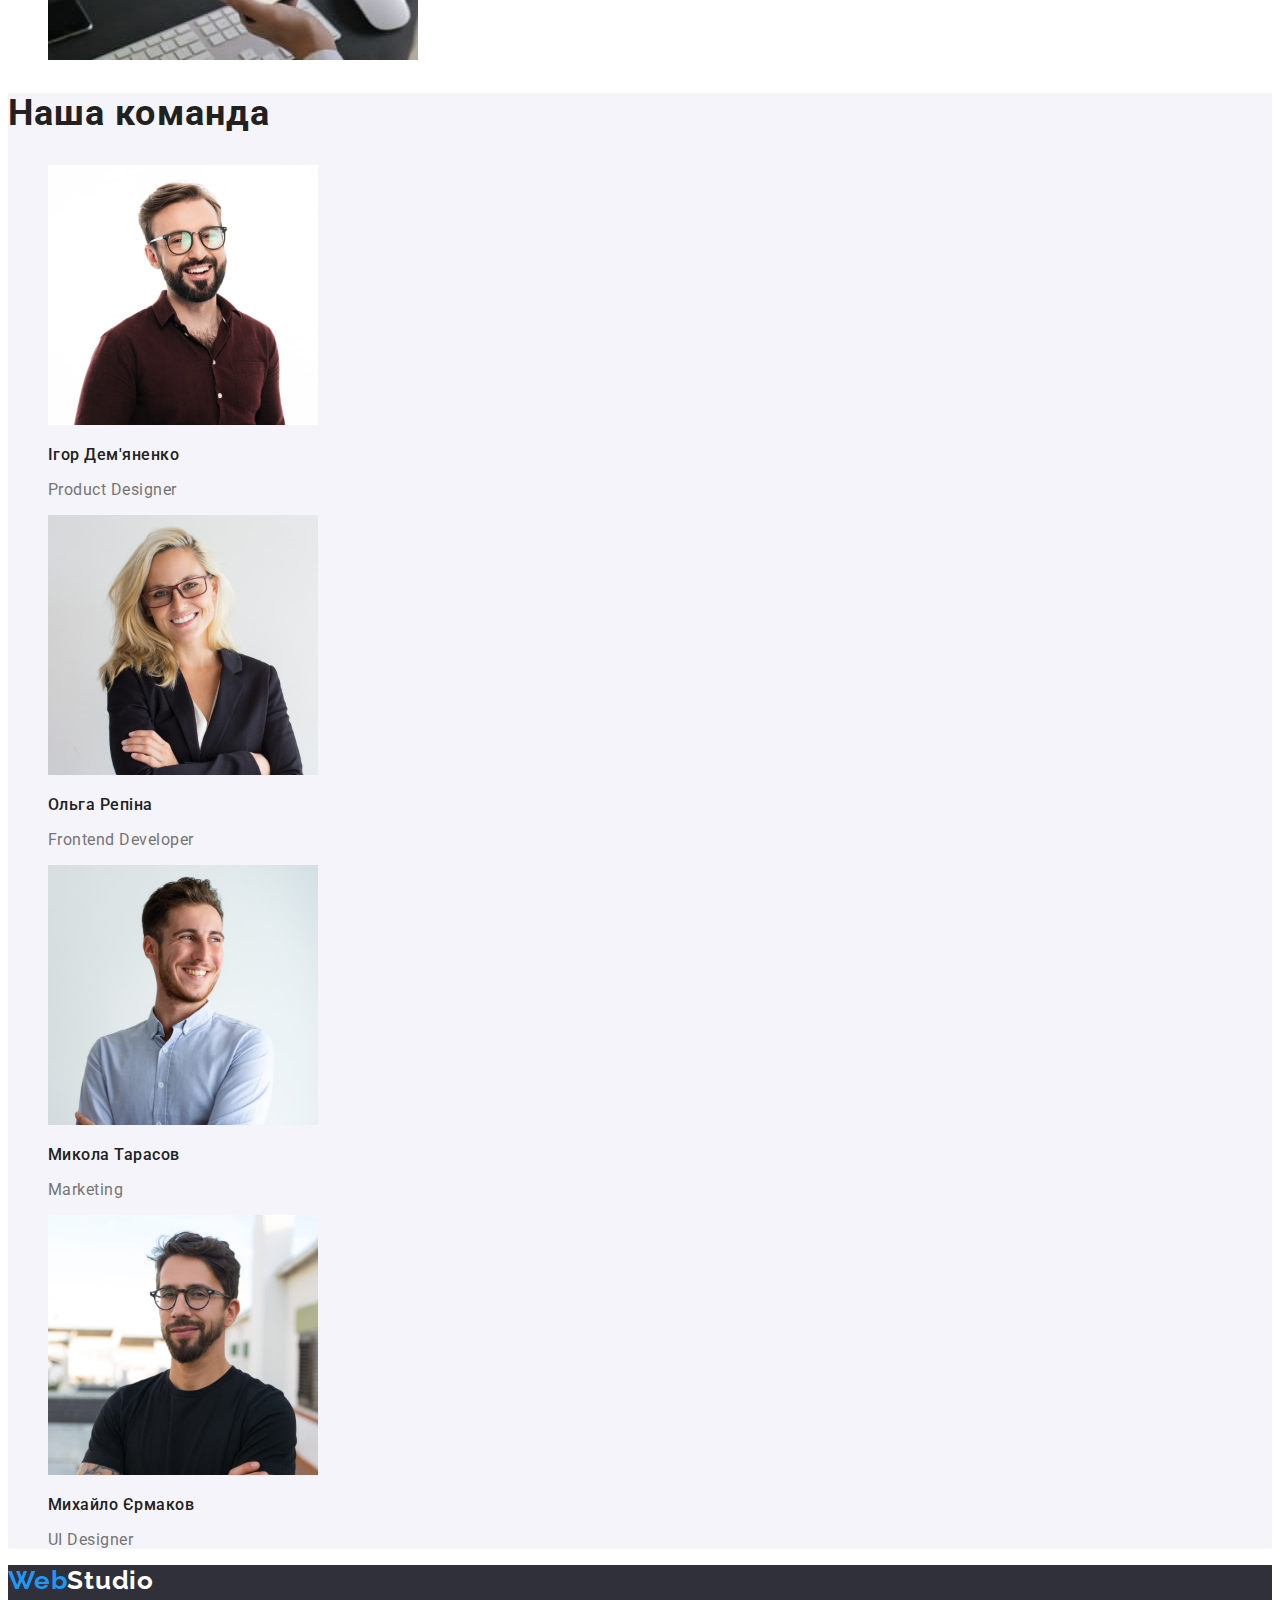
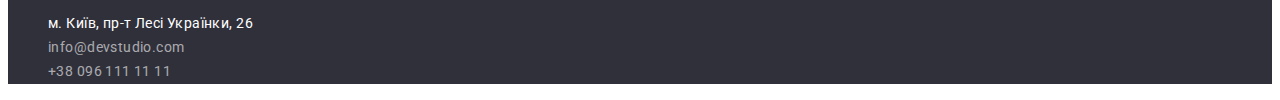
==== commit 7cfb0281: "Виправлена фінальна версія" ====
--- a/index.html
+++ b/index.html
@@ -14,30 +14,30 @@
 <body>
     <!-- Шапка сторінки    -->
     <header>
-        <a href="./index.html" class="maintitle">Web<span class="titletextcolor">Studio</span></a>
+        <a href="./index.html" class="main-title">Web<span class="title-textcolor">Studio</span></a>
         <nav>
-            <ul style="list-style-type: none;">
-                <li><a href="./index.html" class="navigationlink">Студія</a></li>
-                <li><a href="./portfolio.html" class="navigationlink">Портфоліо</a></li>
-                <li><a href="#" class="navigationlink">Контакти</a></li>
+            <ul class="marker-none">
+                <li><a href="./index.html" class="navigation-link">Студія</a></li>
+                <li><a href="./portfolio.html" class="navigation-link">Портфоліо</a></li>
+                <li><a href="#" class="navigation-link">Контакти</a></li>
             </ul>
         </nav>
-        <ul style="list-style-type: none;">
-        <li><a href="mailto:info@devstudio.com" class="navigationcontact">info@devstudio.com</a></li>
-        <li><a href="tel:+380961111111" class="navigationcontact">+38 096 111 11 11</a></li>
+        <ul class="marker-none">
+        <li><a href="mailto:info@devstudio.com" class="navigation-contact">info@devstudio.com</a></li>
+        <li><a href="tel:+380961111111" class="navigation-contact">+38 096 111 11 11</a></li>
         </ul>
     </header>
     <!-- Основна частина сторінки    -->
     <main>
         <!-- Блок з гаслом та кнопкою замовлення послуг    -->
         <section class="hero">
-            <h1 class="herotitle">ЕФЕКТИВНІ РІШЕННЯ <br> ДЛЯ ВАШОГО БІЗНЕСУ</h1>
-            <button type="button" class="buttonmain">Замовити послугу</button>
+            <h1 class="hero-title">ЕФЕКТИВНІ РІШЕННЯ <br> ДЛЯ ВАШОГО БІЗНЕСУ</h1>
+            <button type="button" class="main-button">Замовити послугу</button>
         </section>
         <!-- Блок особливостей та чим ми займаємося    -->
         <section>
-            <h2 class="titlenone">Особливості</h2>
-            <ul style="list-style-type: none;">
+            <h2 class="visually-hidden">Особливості</h2>
+            <ul class="marker-none">
                 <li>
                     <h3 class="features">Увага до деталей</h3>
                     <p class="text">Ідейні думки, а також початок повсякденної роботи по формуванню позиції</p>
@@ -57,16 +57,16 @@
             </ul>
         </section>
         <section>
-            <h2 class="secondtitle">Чим ми займаємося</h2>
-            <ul style="list-style-type: none;">
+            <h2 class="second-title">Чим ми займаємося</h2>
+            <ul class="marker-none">
                 <li><img src="./images/img1.1opt.jpg" alt="Створення плану дій" width="370"></li>
                 <li><img src="./images/img1.2opt.jpg" alt="Розробка дизайну" width="370"></li>
                 <li><img src="./images/img1.3opt.jpg" alt="Кольористика" width="370"></li>
             </ul>
         </section>
-        <section class="ourteam">
-            <h2 class="secondtitle">Наша команда</h2>
-            <ul style="list-style-type: none;">
+        <section class="team">
+            <h2 class="second-title">Наша команда</h2>
+            <ul class="marker-none">
                 <li>
                     <img src="./images/img2.1opt.jpg" alt="Ігор Дем'яненко" width="270">
                         <h3 class="workers">Ігор Дем'яненко</h3>
@@ -92,12 +92,12 @@
     </main>
     <!-- Підвал сторінки    -->
     <footer class="hero">
-        <a href="./index.html" class="maintitle">Web<span class="titletextheader">Studio</span></a>
+        <a href="./index.html" class="main-title">Web<span class="title-textheader">Studio</span></a>
         <address>
-            <ul style="list-style-type: none;">
-                <li><a href="https://goo.gl/maps/hZoYiyH5EYy9L1387" class="contactaddress">м. Київ, пр-т Лесі Українки, 26</a></li>
-                <li><a href="mailto:info@devstudio.com" class="contactfooter">info@devstudio.com</a></li>
-                <li><a href="tel:+380961111111" class="contactfooter">+38 096 111 11 11</a></li>
+            <ul class="marker-none">
+                <li><a href="https://goo.gl/maps/hZoYiyH5EYy9L1387" class="contact-address">м. Київ, пр-т Лесі Українки, 26</a></li>
+                <li><a href="mailto:info@devstudio.com" class="contact-footer">info@devstudio.com</a></li>
+                <li><a href="tel:+380961111111" class="contact-footer">+38 096 111 11 11</a></li>
             </ul>
         </address>
     </footer>
--- a/css/styles.css
+++ b/css/styles.css
@@ -10,7 +10,7 @@
     font-family: 'Roboto', sans-serif;
     color: var(--maincolor);
 }
-.maintitle {
+.main-title {
     font-family: 'Raleway', sans-serif;
     color: var(--bluecolor);
     text-decoration: none;
@@ -19,7 +19,7 @@
     line-height: 1.19;
     letter-spacing: 0.03em;
 }
-.buttonmain {
+.main-button {
     cursor: pointer;
     background: var(--bluecolor);
     color: var(--whitecolor);
@@ -35,7 +35,7 @@
 .hero {
     background: var(--backgroundcolordark);
 }
-.herotitle {
+.hero-title {
     color: var(--whitecolor);
     text-align: center;
     font-weight: 900;
@@ -43,7 +43,7 @@
     line-height: 1.36;
     letter-spacing: 0.06em;
 }
-.filtrbutton {
+.filtr-button {
     cursor: pointer;
     background-color: #f5f4fa;
     color: var(--maincolor);
@@ -55,25 +55,25 @@
     border-color: #ffffff;
     border-style: hidden;
 }
-.filtrbutton:hover, .filtrbutton:focus {
+.filtr-button:hover, .filtr-button:focus {
     cursor: pointer;
     background-color: var(--bluecolor);
     color: var(--whitecolor); 
 }
-.titletextcolor {
+.title-textcolor {
     color: var(--maincolor);
 }
-.navigationlink {
+.navigation-link {
     color: var(--maincolor);
     text-decoration: none;
     font-weight: 500;
     font-size: 14px;
     line-height: 1.14;
 }
-.navigationlink:hover, .navigationlink:focus, .navigationcontact:hover, .navigationcontact:focus {
+.navigation-link:hover, .navigation-link:focus, .navigation-contact:hover, .navigation-contact:focus {
     color: var(--bluecolor);
 }
-.navigationcontact {
+.navigation-contact {
     color: var(--navcontactcolor);
     text-decoration: none;
     font-weight: 500;
@@ -81,7 +81,7 @@
     line-height: 1.14;
     letter-spacing: 0.02em;
 }
-.contactaddress {
+.contact-address {
     color: var(--whitecolor);
     text-decoration: none;
     font-style: normal;
@@ -89,7 +89,7 @@
     line-height: 1.71;
     letter-spacing: 0.03em;
 }
-.contactfooter {
+.contact-footer {
     color: rgba(255, 255, 255, 0.6);
     text-decoration: none;
     font-style: normal;
@@ -97,20 +97,29 @@
     line-height: 1.71;
     letter-spacing: 0.03em;
 }
-.titletextheader {
+.title-textheader {
     color: var(--whitecolor);
 }
-.titlenone {
-    color: rgba(0, 0, 0, 0);
+.visually-hidden {
+    position: absolute;
+    width: 1px;
+    height: 1px;
+    margin: -1px;
+    border: 0;
+    padding: 0;
+    white-space: nowrap;
+    clip-path: inset(100%);
+    clip: rect(0 0 0 0);
+    overflow: hidden;
 }
-.secondtitle {
+.second-title {
     color: var(--maincolor);
     font-weight: 700;
     font-size: 36px;
     line-height: 1.16;
     letter-spacing: 0.03em;
 }
-.ourteam {
+.team {
     background-color: var(--backgroundcolorlight);
 }
 .features {
@@ -131,7 +140,7 @@
 .position {
     color: var(--navcontactcolor);
     font-size: 16px;
-    line-height: 1.1875;
+    line-height: 1.19;
     letter-spacing: 0.03em;
 }
 .text {
@@ -140,19 +149,19 @@
     line-height: 1.71;
     letter-spacing: 0.03em;
 }
-.projectname {
+.project-name {
     color: var(--maincolor);
     font-weight: 700;
     font-size: 18px;
     line-height: 2.0;
     letter-spacing: 0.06em;
 }
-.projecttype {
+.project-type {
     color: var(--navcontactcolor);
     font-size: 16px;
     line-height: 1.88;
     letter-spacing: 0.03em;
 }
-.markernone {
+.marker-none {
     list-style-type: none;
 }